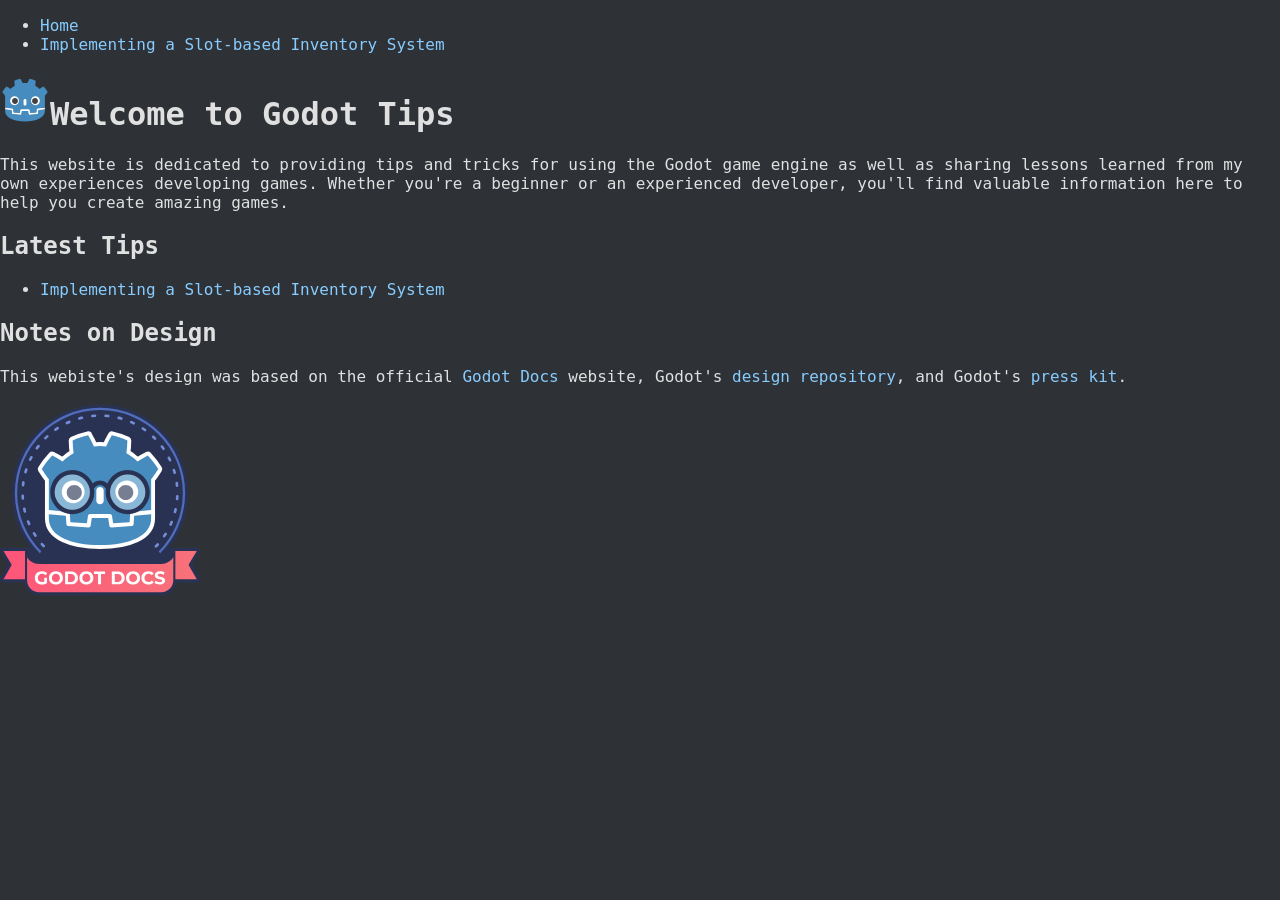
==== index.html @ cd1ac3b8 "Work progress. Building out the inventory tutorial." ====
<!doctype html>
<html lang="en">
    <head>
        <meta charset="UTF-8">
        <meta name="viewport" content="width=device-width, initial-scale=1.0">
        <link rel="stylesheet" href="css/styles.css">
        <script src="main.js"></script>
        <title>Godot Tips</title>
    </head>
    <body>
        <nav> 
            <ul>
                <li><a href="index.html">Home</a></li>
                <li><a href="html/inventory_system.html">Implementing a Slot-based Inventory System</a></li>
            </ul>
        </nav>
        <h1><img src="assets\icon_color.svg" alt="Godot Logo" width="50" height="50">Welcome to Godot Tips</h1>
        <p>This website is dedicated to providing tips and tricks for using the Godot game engine as well as sharing lessons learned from my own experiences developing games. Whether you're a beginner or an experienced developer, you'll find valuable information here to help you create amazing games.</p>
        <h2>Latest Tips</h2>
        <ul>
            <li><a href="html/inventory_system.html">Implementing a Slot-based Inventory System</a></li>
        </ul>
        <h2>Notes on Design</h2>
        <p>This webiste's design was based on the official <a href="https://github.com/godotengine/godot-docs">Godot Docs</a> website, Godot's <a href="https://github.com/godotengine/godot-design">design repository</a>, and Godot's <a href="https://godotengine.org/press">press kit</a>.</p>
        <img src="assets\documentation_logo.svg" alt="Godot Documentation Logo">
    </body>
</html>
---- css/styles.css ----
:root {
    --bg-color-1: #ee73811a;
    --bg-color-2: #166534;
    --bg-color-3: #115e59;
    --bg-color-4: #305070;
    --bg-color-5: #831843;
    --bg-color-6: #1e3a8a;
    --bg-color-7: #404040;
    --bg-color-8: #303d4f;
    --bg-color-9: #333639;
    --bg-color-10: #333537;
    --bg-color-11: #2e3236;
    --bg-color-12: #25282b;
    --bg-color-13: #272725;
    --bg-color-14: #22252d;
    --bg-color-15: #202326;

    --font-color-1: #ffffff;
    --font-color-2: #ffffffd9;
    --font-color-3: #ffffffe6;
    --font-color-4: #fcfcfc;
    --font-color-5: #bfefff;
    --font-color-6: #bfeeff;
    --font-color-7: #dddddd;
    --font-color-link: #88ccff;
    --font-color-9: #bbbbbb;
    --font-color-10: #aaaaaa;
    --font-color-12: #d68f8f;
    --font-color-13: #9b9b9b;
    --font-color-14: #ee7381;
    --font-color-15: #27ae60;
    --font-color-16: #80848e;
    --font-color-17: #808080;

    --fill-color-1: #808080;
    --fill-color-2: #000000;

    --border-color-1: #555555;
    --border-color-2: #0000001a;

    --body-color: rgba(255, 255, 255, 0.85);
    --content-wrap-background-color: #202326;
    --content-background-color: #2e3236;
    --logo-opacity: 0.85;
    --navbar-background-color: #25282b;
    --navbar-background-color-hover: #333639;
    --navbar-background-color-active: #111417;
    --navbar-current-background-color: #333639;
    --navbar-current-background-color-hover: #44474a;
    --navbar-current-background-color-active: #222528;
    --navbar-category-active-color: rgba(238 115 129 / 10%);
    --navbar-current-color: #fefefe;
    --navbar-level-1-color: #ddd;
    --navbar-level-2-color: #ccc;
    --navbar-level-3-color: #bbb;
    --navbar-expand-base-color: #80848e;
    --navbar-expand-hover-color: #ccc;
    --navbar-expand-active-color: #ddd;
    --navbar-dimmed-color: #bbb;
    --navbar-heading-color: #ee7381;
    --navbar-scrollbar-color: #be5460;
    --navbar-scrollbar-hover-color: #963e48;
    --navbar-scrollbar-active-color: #5f3034;
    --navbar-scrollbar-background: #1c1e21;
    --link-color: #8cf;
    --link-color-hover: #9df;
    --link-color-active: #6ad;
    --link-color-visited: #cb99f6;
    --hr-color: #555;
    --table-row-odd-background-color: #3b3e41;
    --code-background-color: #22252d;
    --code-border-color: #505356;
    --code-literal-color: #d68f8f;
    --input-background-color: #333537;
    --input-focus-border-color: #5f8cff;
    --tabs-background-color: #434649;
    --tabs-selected-color: #a2a9ae;
    --code-tabs-background-color: #3c3c3c;
    --code-tabs-selected-color: #6a6a6a;
    --classref-primary-color: #e8e8e8;
    --classref-secondary-color: #929598;
    --classref-setget-color: #9e9fa0;
    --search-input-background-color: #43464a;
    --search-match-color: #52b4ff;
    --search-match-background-color: #414c56;
    --search-active-color: #202326;
    --search-credits-background-color: #202123;
    --search-credits-color: #6b6b6b;
    --search-credits-link-color: #628fb1;
    --search-odd-color: #202326;
    --search-even-color: #25282b;
    --search-highlighted-color: rgb(255 205 0 / 16%);
    --search-context-color: #aaa;
    --highlight-background-color: #1d1d1d;
    --highlight-background-emph-color: #2d2d2d;
    --highlight-default-color: rgba(255, 255, 255, 0.85);
    --highlight-comment-color: rgba(255, 255, 255, 0.5);
    --highlight-doc-comment-color: rgba(153, 179, 204, 0.8);
    --highlight-region-comment-color: rgba(173, 117, 196, 20);
    --highlight-keyword-color: #ff7085;
    --highlight-literal-color: var(--highlight-keyword-color);
    --highlight-keyword2-color: #42ffc2;
    --highlight-control-flow-keyword-color: #ff8ccc;
    --highlight-number-color: #a1ffe0;
    --highlight-decorator-color: #ffb373;
    --highlight-base-type-color: #42ffc2;
    --highlight-engine-type-color: #8fffdb;
    --highlight-user-type-color: #c7ffed;
    --highlight-member-variable-color: #bce0ff;
    --highlight-function-color: #57b3ff;
    --highlight-function-declaration-color: #66e6ff;
    --highlight-global-function-color: #a3a3f5;
    --highlight-operator-color: #abc8ff;
    --highlight-string-color: #ffeca1;
    --highlight-get-node-shorthand-color: #63c259;
    --highlight-node-path-color: #b8c47d;
    --highlight-string-name-color: #ffc2a6;
    --copybtn-background-color: #2a303c;
    --copybtn-background-color-hover: #3e4450;
    --copybtn-border-color: #3e4450;
    --copybtn-border-color-hover: #8b949e;
    --copybtn-icon-color: #8b949e;
    --copybtn-icon-color-success: #3fb950;
    --copybtn-tooltip-background-color: #6e7681;
    --copybtn-box-shadow: 0 0 transparent, 0 0 transparent;
    --copybtn-border-color-success: #238636;
    --contribute-background-color: #25282d;
    --contribute-text-color: #7f939b;
    --admonition-note-background-color: #303d4f;
    --admonition-note-color: #bfeeff;
    --admonition-note-title-background-color: #305070;
    --admonition-note-title-color: #bfefff;
    --admonition-attention-background-color: #444033;
    --admonition-attention-color: #ffeeaf;
    --admonition-attention-title-background-color: #665022;
    --admonition-attention-title-color: #ffeeaf;
    --admonition-danger-background-color: #433;
    --admonition-danger-color: #fcc;
    --admonition-danger-title-background-color: #633;
    --admonition-danger-title-color: #fcc;
    --admonition-tip-background-color: #28382d;
    --admonition-tip-color: #dfd;
    --admonition-tip-title-background-color: #336648;
    --admonition-tip-title-color: #dfd;
    --kbd-background-color: #595b5d;
    --kbd-outline-color: #3d4144;
    --kbd-shadow-color: #1e2023;
    --kbd-text-color: #e2f2ff;
    --role-button-background-color: #22252d;
    --code-example-good-color: #3fb950;
    --code-example-bad-color: #f85149;
    --btn-neutral-background-color: #404040;
    --btn-neutral-hover-background-color: #505050;
    --footer-color: #aaa;

}

@font-face{
    font-family: 'JetBrains Mono';
    src: url('./fonts/webfonts/JetBrainsMono-BoldItalic.woff2') format('woff2');
    font-weight: 700;
    font-style: italic;
    font-display: swap;
}

@font-face {
    font-family: 'JetBrains Mono';
    src: url('./fonts/webfonts/JetBrainsMono-Bold.woff2') format('woff2');
    font-weight: 700;
    font-style: normal;
    font-display: swap;
}

@font-face {
    font-family: 'JetBrains Mono';
    src: url('./fonts/webfonts/JetBrainsMono-ExtraBoldItalic.woff2') format('woff2');
    font-weight: 800;
    font-style: italic;
    font-display: swap;
}

@font-face {
    font-family: 'JetBrains Mono';
    src: url('./fonts/webfonts/JetBrainsMono-ExtraBold.woff2') format('woff2');
    font-weight: 800;
    font-style: normal;
    font-display: swap;
}

@font-face {
    font-family: 'JetBrains Mono';
    src: url('./fonts/webfonts/JetBrainsMono-Italic.woff2') format('woff2');
    font-weight: 400;
    font-style: italic;
    font-display: swap;
}

@font-face {
    font-family: 'JetBrains Mono';
    src: url('./fonts/webfonts/JetBrainsMono-MediumItalic.woff2') format('woff2');
    font-weight: 500;
    font-style: italic;
    font-display: swap;
}

@font-face {
    font-family: 'JetBrains Mono';
    src: url('./fonts/webfonts/JetBrainsMono-Medium.woff2') format('woff2');
    font-weight: 500;
    font-style: normal;
    font-display: swap;
}

@font-face {
    font-family: 'JetBrains Mono';
    src: url('./fonts/webfonts/JetBrainsMono-Regular.woff2') format('woff2');
    font-weight: 400;
    font-style: normal;
    font-display: swap;
}

body {
    font-family: 'JetBrains Mono', monospace;
    background-color: var(--content-background-color);
    text-decoration: none;
    font-style: normal;
    color: var(--body-color);
    margin: 0;
    padding: 0;
}


header {
    background-color: var(--navbar-background-color);
    color: var(--navbar-current-color);
    font-family: 'JetBrains Mono', monospace;
    font-weight: 800;
    font-size: 2rem;
    padding: 10px;
    display: flex;
    align-items: center;
    justify-content: left;
}

code, pre {
    font-family: 'JetBrains Mono', monospace;
    background-color: var(--code-background-color);
    border: 1px solid var(--code-border-color);
    padding: 2px 4px;
    border-radius: 4px;
    color: var(--code-literal-color);
}

pre {
    overflow-x: auto;
    justify-content: left;
    margin-left: 10vw;
    margin-right: 10vw;
}

a {
    text-decoration: none;
}

a:link {
    color: var(--link-color);
}

a:visited {
    color: var(--link-color-visited);
}

a:hover {
    color: var(--link-color-hover);
    text-decoration: underline;
}

a:active {
    color: var(--link-color-active);
    text-decoration: underline;
}
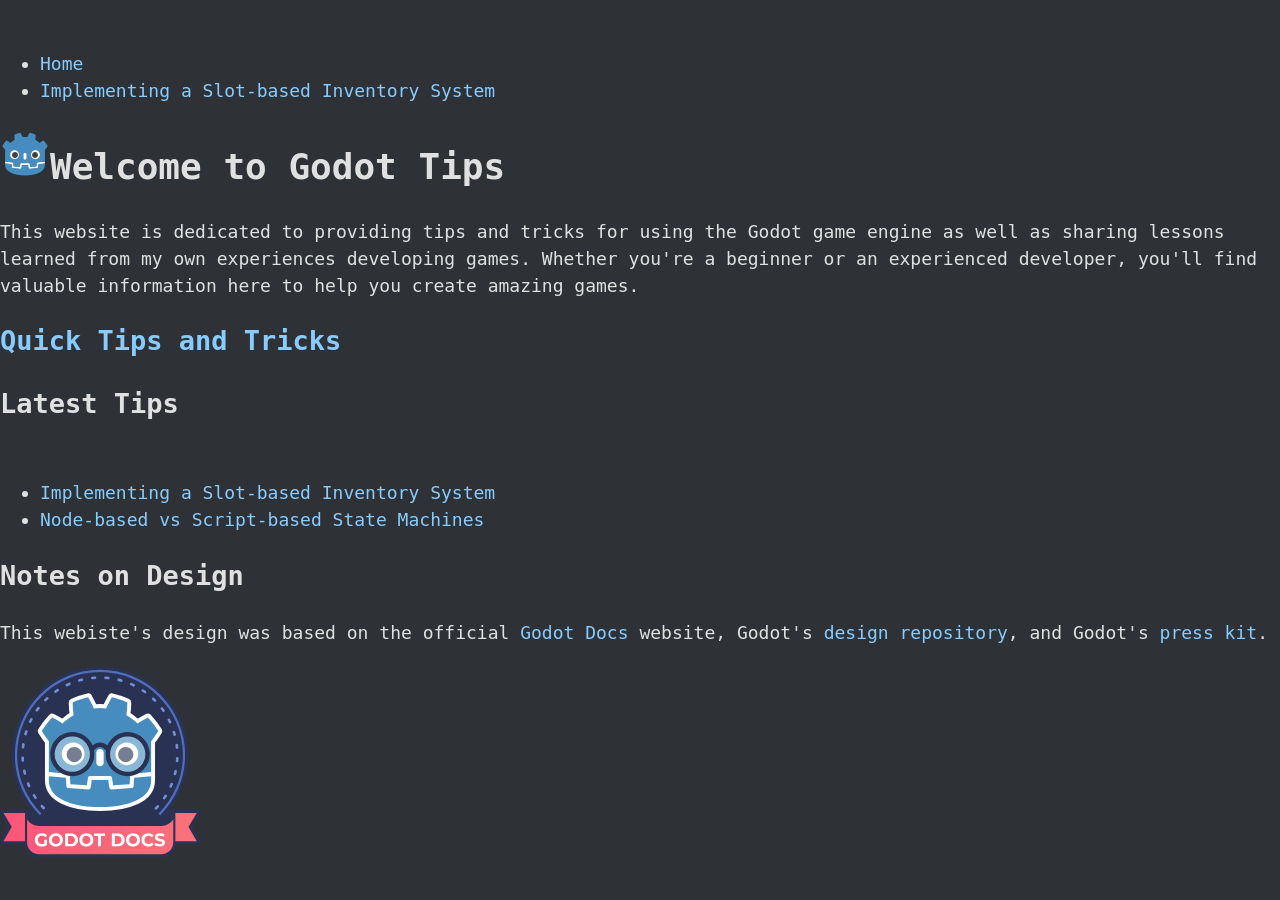
==== commit fdec5e47: "A lot of work adding in Prism, separating out gdscript files, and added more pages" ====
--- a/index.html
+++ b/index.html
@@ -4,24 +4,28 @@
         <meta charset="UTF-8">
         <meta name="viewport" content="width=device-width, initial-scale=1.0">
         <link rel="stylesheet" href="css/styles.css">
-        <script src="main.js"></script>
+        <script src="/js/main.js"></script>
         <title>Godot Tips</title>
     </head>
     <body>
         <nav> 
             <ul>
                 <li><a href="index.html">Home</a></li>
-                <li><a href="html/inventory_system.html">Implementing a Slot-based Inventory System</a></li>
+                <li><a href="pages/inventory_system_tutorial/inventory_system.html">Implementing a Slot-based Inventory System</a></li>
             </ul>
         </nav>
-        <h1><img src="assets\icon_color.svg" alt="Godot Logo" width="50" height="50">Welcome to Godot Tips</h1>
+        <h1><img src="assets/icon_color.svg" alt="Godot Logo" width="50" height="50">Welcome to Godot Tips</h1>
         <p>This website is dedicated to providing tips and tricks for using the Godot game engine as well as sharing lessons learned from my own experiences developing games. Whether you're a beginner or an experienced developer, you'll find valuable information here to help you create amazing games.</p>
+        <h2><a href="pages/tips_and_tricks/tips_and_tricks.html">Quick Tips and Tricks</a></h2>
+        
+        
         <h2>Latest Tips</h2>
         <ul>
-            <li><a href="html/inventory_system.html">Implementing a Slot-based Inventory System</a></li>
+            <li><a href="pages/inventory_system_tutorial/inventory_system.html">Implementing a Slot-based Inventory System</a></li>
+            <li><a href="pages/state_machines/state_machines.html">Node-based vs Script-based State Machines</a></li>
         </ul>
         <h2>Notes on Design</h2>
         <p>This webiste's design was based on the official <a href="https://github.com/godotengine/godot-docs">Godot Docs</a> website, Godot's <a href="https://github.com/godotengine/godot-design">design repository</a>, and Godot's <a href="https://godotengine.org/press">press kit</a>.</p>
-        <img src="assets\documentation_logo.svg" alt="Godot Documentation Logo">
+        <img src="assets/documentation_logo.svg" alt="Godot Documentation Logo">
     </body>
 </html>
--- a/css/styles.css
+++ b/css/styles.css
@@ -222,42 +222,97 @@
 
 body {
     font-family: 'JetBrains Mono', monospace;
+    font-size: 18px;
     background-color: var(--content-background-color);
     text-decoration: none;
     font-style: normal;
     color: var(--body-color);
     margin: 0;
     padding: 0;
-}
-
+    line-height: 1.5;
+}
+
+
+main {
+    display: flex;
+    flex-direction: column;
+    align-items: left;
+    justify-content: left;
+    min-height: 100vh;
+    padding: 20px;
+    margin-left: 10vw;
+    margin-right: 10vw;
+}
 
 header {
     background-color: var(--navbar-background-color);
     color: var(--navbar-current-color);
     font-family: 'JetBrains Mono', monospace;
     font-weight: 800;
-    font-size: 2rem;
+    font-size: 24px;
     padding: 10px;
     display: flex;
     align-items: center;
     justify-content: left;
 }
 
-code, pre {
+ul:before {
+    content: attr(aria-label);
+    font-size: 120%;
+    font-weight: bold;
+    margin-left: -20px;
+}
+
+
+/* code, pre {
     font-family: 'JetBrains Mono', monospace;
     background-color: var(--code-background-color);
     border: 1px solid var(--code-border-color);
-    padding: 2px 4px;
+    padding: 16px 32px;
     border-radius: 4px;
-    color: var(--code-literal-color);
+    /* color: var(--code-literal-color); */
+    /* color: var(--highlight-default-color);
 }
 
 pre {
     overflow-x: auto;
     justify-content: left;
-    margin-left: 10vw;
-    margin-right: 10vw;
-}
+    width: max-content;
+    min-width: 20vw;
+    color: var(--highlight-default-color);
+    /* margin-left: 5vw;
+    margin-right: 5vw; */
+/* } */
+/* 
+pre #keyword {
+    color: var(--highlight-keyword-color);
+}
+
+pre #number {
+    color: var(--highlight-number-color);
+}
+
+pre #decorator {
+    color: var(--highlight-decorator-color);
+}
+
+pre #class-name {
+    /* color: var(--highlight-user-type-color); */
+    /* color: var(--highlight-keyword2-color);
+}
+
+pre #function {
+    color: var(--highlight-function-color);
+}
+
+pre #string {
+    color: var(--highlight-string-color);
+}
+
+pre #comment {
+    color: var(--highlight-comment-color);
+} */
+
 
 a {
     text-decoration: none;
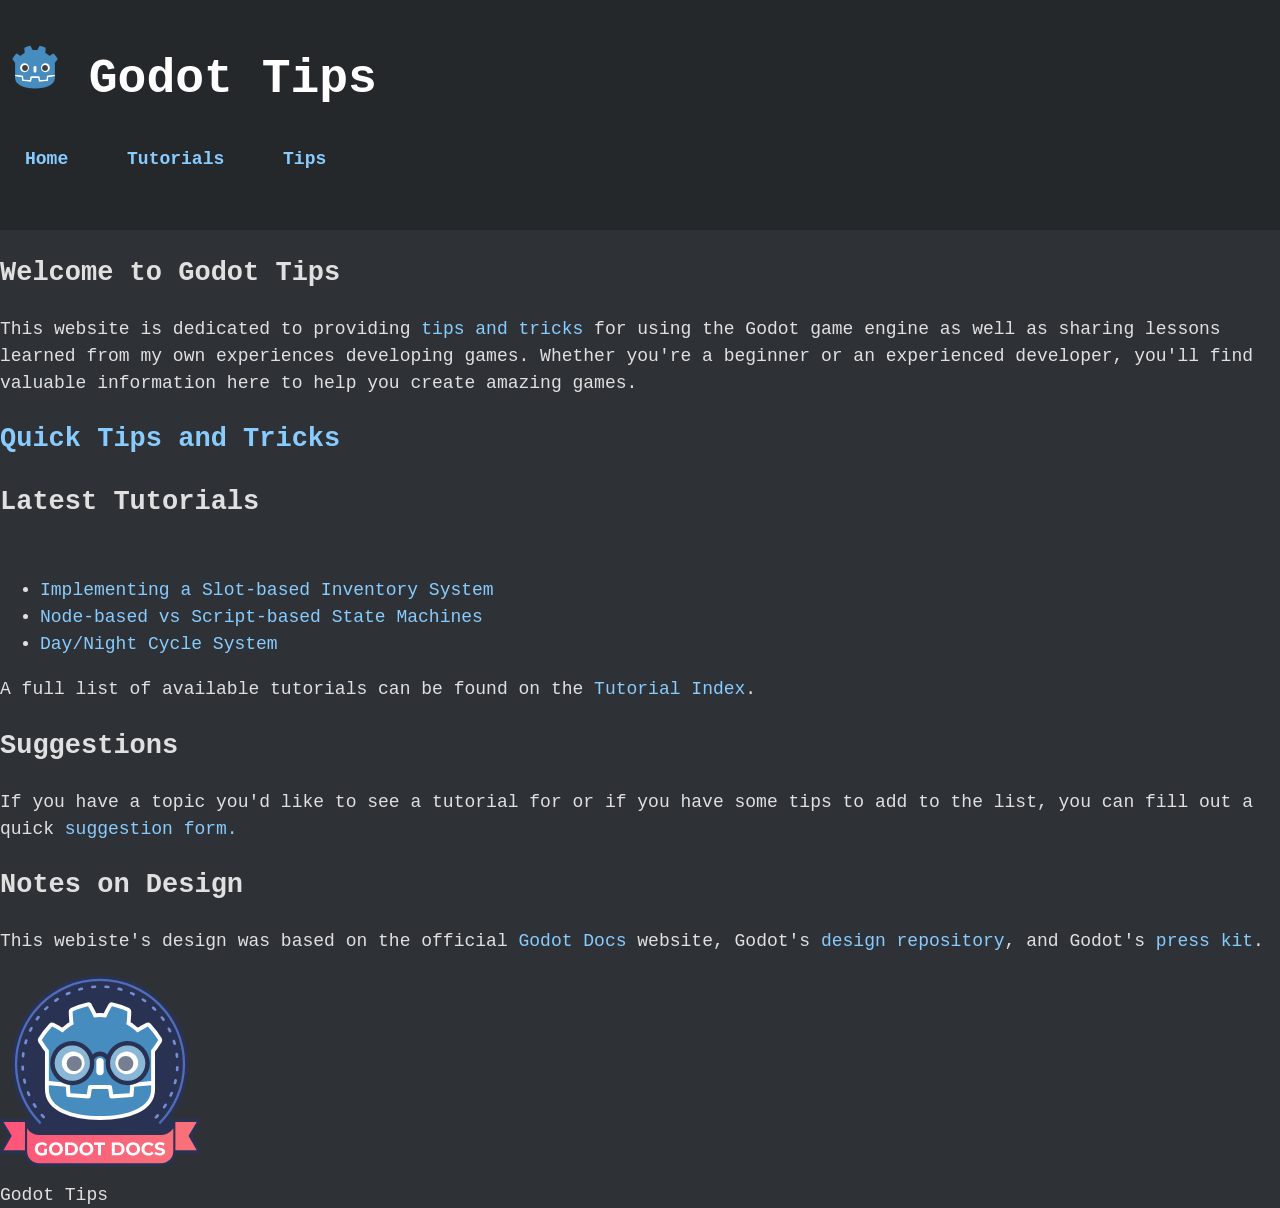
==== commit 5a9ff817: "Updates" ====
--- a/index.html
+++ b/index.html
@@ -3,29 +3,51 @@
     <head>
         <meta charset="UTF-8">
         <meta name="viewport" content="width=device-width, initial-scale=1.0">
+        <meta name="description" content="Tips and tricks for using the Godot game engine, as well as lessons learned from my own experiences developing games.">
         <link rel="stylesheet" href="css/styles.css">
         <script src="/js/main.js"></script>
         <title>Godot Tips</title>
     </head>
+
     <body>
-        <nav> 
-            <ul>
-                <li><a href="index.html">Home</a></li>
-                <li><a href="pages/inventory_system_tutorial/inventory_system.html">Implementing a Slot-based Inventory System</a></li>
-            </ul>
-        </nav>
-        <h1><img src="assets/icon_color.svg" alt="Godot Logo" width="50" height="50">Welcome to Godot Tips</h1>
-        <p>This website is dedicated to providing tips and tricks for using the Godot game engine as well as sharing lessons learned from my own experiences developing games. Whether you're a beginner or an experienced developer, you'll find valuable information here to help you create amazing games.</p>
+        <header>
+            <h1>
+                <img src="assets/icon_color.svg" alt="Godot Logo" width="50" height="50">
+                Godot Tips
+                <nav> 
+                    <a href="index.html">Home</a>
+                    <a href="pages/tutorial_index/tutorial_index.html">Tutorials</a>
+                    <a href="pages/tips_and_tricks/tips_and_tricks.html">Tips</a>
+                </nav>
+            </h1>
+        </header>
+
+        <h2>Welcome to Godot Tips</h2>
+        <p>
+            This website is dedicated to providing <a href="pages/tips_and_tricks/tips_and_tricks.html">tips and tricks</a> for using the Godot game engine as well as sharing 
+            lessons learned from my own experiences developing games. Whether you're a beginner or an experienced 
+            developer, you'll find valuable information here to help you create amazing games.
+        </p>
         <h2><a href="pages/tips_and_tricks/tips_and_tricks.html">Quick Tips and Tricks</a></h2>
         
         
-        <h2>Latest Tips</h2>
+        <h2>Latest Tutorials</h2>
         <ul>
             <li><a href="pages/inventory_system_tutorial/inventory_system.html">Implementing a Slot-based Inventory System</a></li>
             <li><a href="pages/state_machines/state_machines.html">Node-based vs Script-based State Machines</a></li>
+            <li><a href="pages/day_night_cycle/day_night_cycle.html">Day/Night Cycle System</a></li>
         </ul>
+        <p>A full list of available tutorials can be found on the <a href="pages/tutorial_index/tutorial_index.html">Tutorial Index</a>.</p>
+
+        <h2>Suggestions</h2>
+        <p>If you have a topic you'd like to see a tutorial for or if you have some tips to add to the list, you can fill out a quick <a href="pages/suggestion_form/suggestion_form.html">suggestion form.</a></p>
+
         <h2>Notes on Design</h2>
         <p>This webiste's design was based on the official <a href="https://github.com/godotengine/godot-docs">Godot Docs</a> website, Godot's <a href="https://github.com/godotengine/godot-design">design repository</a>, and Godot's <a href="https://godotengine.org/press">press kit</a>.</p>
         <img src="assets/documentation_logo.svg" alt="Godot Documentation Logo">
     </body>
+
+    <footer>
+        <span>Godot Tips</span>
+    </footer>
 </html>
--- a/css/styles.css
+++ b/css/styles.css
@@ -336,3 +336,8 @@
     text-decoration: underline;
 }
 
+nav a {
+    display: inline-block;
+    padding: 15px;
+    font-size: 18px;
+}
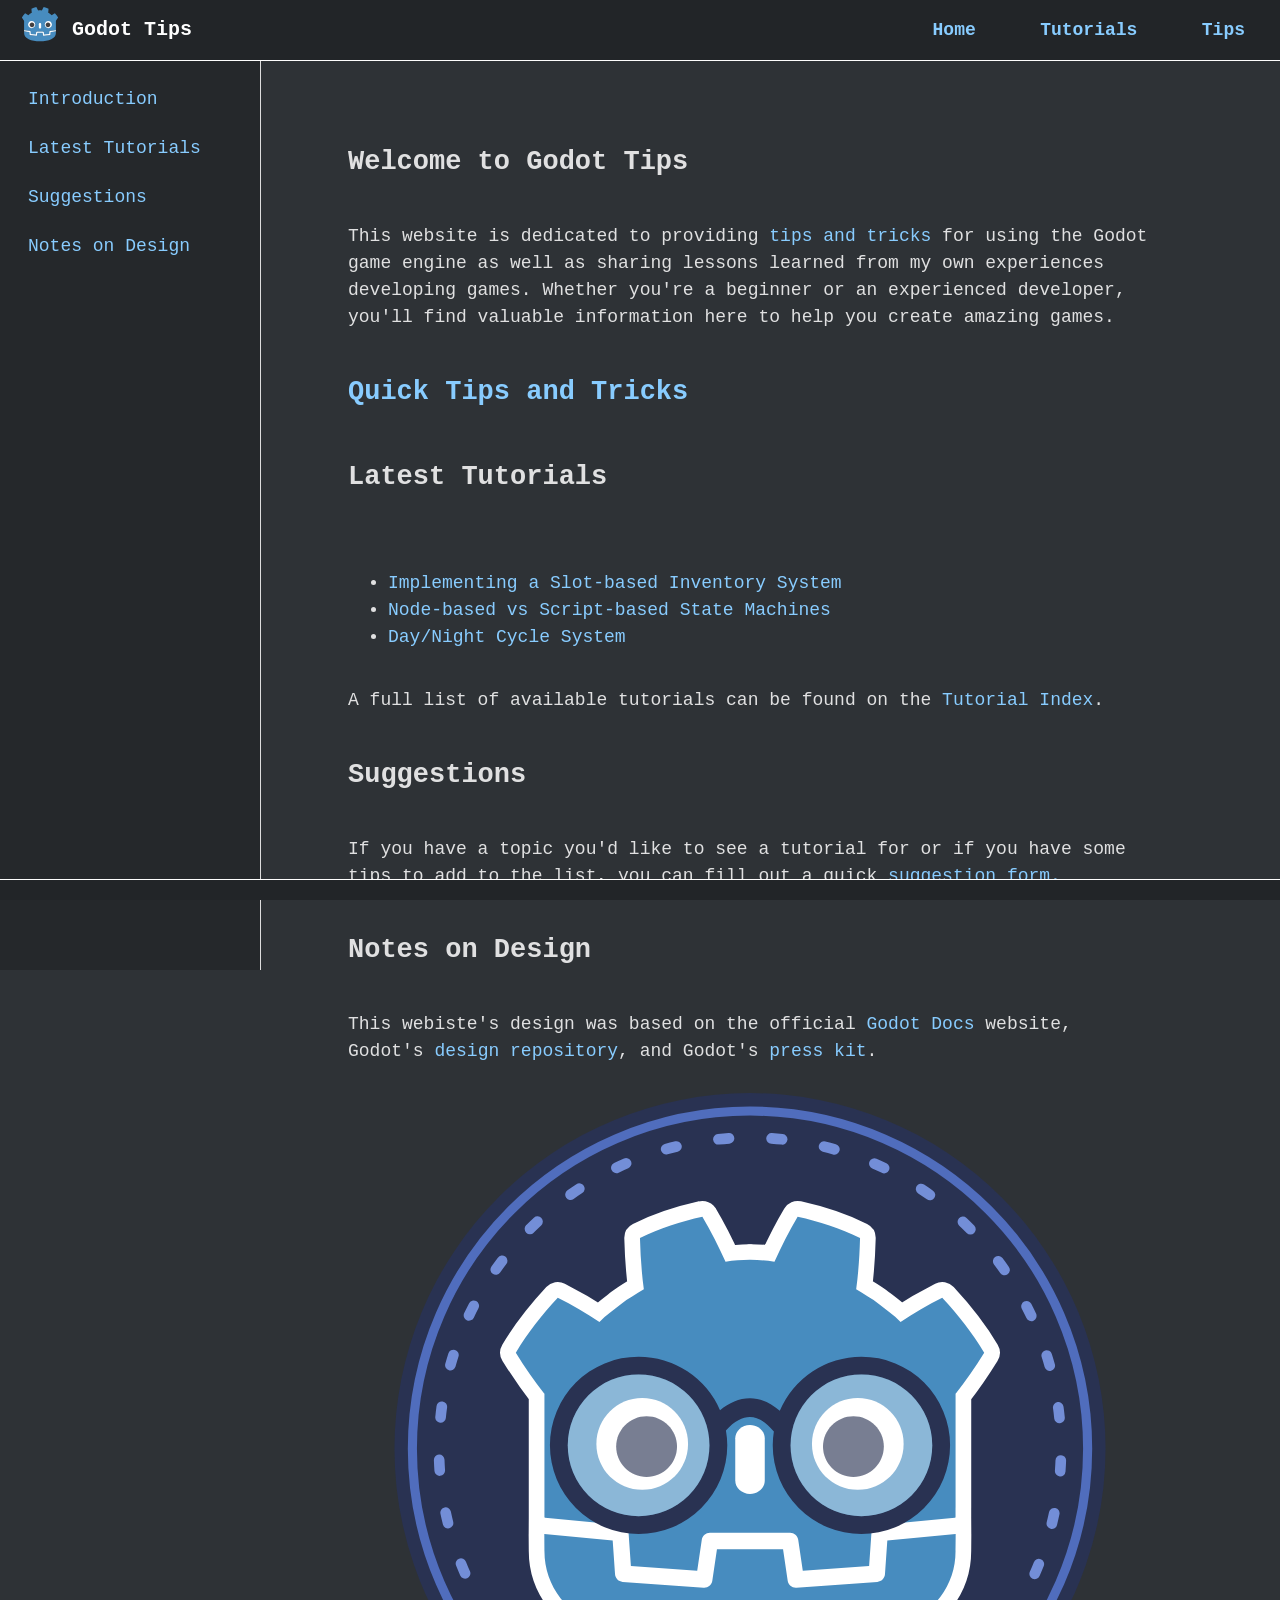
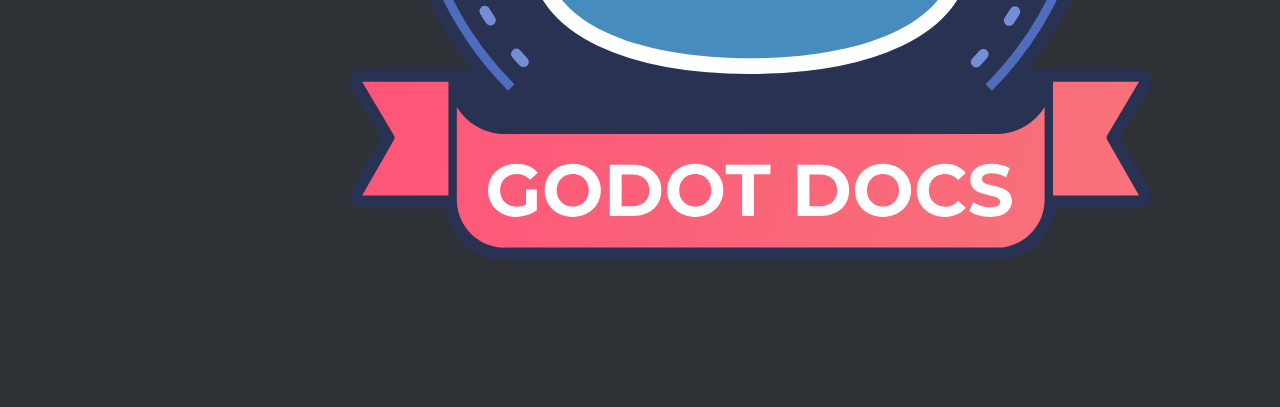
==== commit 71d9f950: "Latest updates working on restructuring pages" ====
--- a/index.html
+++ b/index.html
@@ -4,50 +4,81 @@
         <meta charset="UTF-8">
         <meta name="viewport" content="width=device-width, initial-scale=1.0">
         <meta name="description" content="Tips and tricks for using the Godot game engine, as well as lessons learned from my own experiences developing games.">
-        <link rel="stylesheet" href="css/styles.css">
-        <script src="/js/main.js"></script>
+        <link rel="stylesheet" href="./css/styles.css">
         <title>Godot Tips</title>
     </head>
 
     <body>
-        <header>
-            <h1>
-                <img src="assets/icon_color.svg" alt="Godot Logo" width="50" height="50">
-                Godot Tips
-                <nav> 
-                    <a href="index.html">Home</a>
-                    <a href="pages/tutorial_index/tutorial_index.html">Tutorials</a>
-                    <a href="pages/tips_and_tricks/tips_and_tricks.html">Tips</a>
-                </nav>
-            </h1>
+        <header id="page-header" class="page-header">
+            <div class="header-left">
+                <a href="./index.html">
+                    <img src="./assets/icon_color.svg" alt="Godot Logo" class="logo">
+                </a>
+                <span class="site-title">
+                    Godot Tips
+                </span>
+            </div>
+
+            <nav class="header-nav"> 
+                <a href="./index.html">Home</a>
+                <a href="./pages/tutorial_index/tutorial_index.html">Tutorials</a>
+                <a href="./pages/tips_and_tricks/tips_and_tricks.html">Tips</a>
+            </nav>
+
+            <button class="menu-toggle" aria-expanded="false" aria-controls="sidebar">
+                ☰
+            </button>
         </header>
 
-        <h2>Welcome to Godot Tips</h2>
-        <p>
-            This website is dedicated to providing <a href="pages/tips_and_tricks/tips_and_tricks.html">tips and tricks</a> for using the Godot game engine as well as sharing 
-            lessons learned from my own experiences developing games. Whether you're a beginner or an experienced 
-            developer, you'll find valuable information here to help you create amazing games.
-        </p>
-        <h2><a href="pages/tips_and_tricks/tips_and_tricks.html">Quick Tips and Tricks</a></h2>
+        <aside id="sidebar" class="sidebar" hidden>
+            <nav class="sidebar-page-nav">
+                <a href="./index.html">Home</a>
+                <a href="./pages/tutorial_index/tutorial_index.html">Tutorials</a>
+                <a href="./pages/tips_and_tricks/tips_and_tricks.html">Tips</a>
+            </nav>
+            <nav id="sidebar-nav">
+                <a href="#intro">Introduction</a>
+                <a href="#latest">Latest Tutorials</a>
+                <a href="#suggest">Suggestions</a>
+                <a href="#design">Notes on Design</a>
+            </nav>
+        </aside>
+
+        <main class="content">
+            <h2 id="intro">Welcome to Godot Tips</h2>
+            <p>
+                This website is dedicated to providing <a href="./pages/tips_and_tricks/tips_and_tricks.html">tips and tricks</a> for using the Godot game engine as well as sharing 
+                lessons learned from my own experiences developing games. Whether you're a beginner or an experienced 
+                developer, you'll find valuable information here to help you create amazing games.
+            </p>
+            <h2><a href="./pages/tips_and_tricks/tips_and_tricks.html">Quick Tips and Tricks</a></h2>
+            
+            
+            <h2 id="latest">Latest Tutorials</h2>
+            <ul>
+                <li><a href="./pages/inventory_system_tutorial/inventory_system.html">Implementing a Slot-based Inventory System</a></li>
+                <li><a href="./pages/state_machines/state_machines.html">Node-based vs Script-based State Machines</a></li>
+                <li><a href="./pages/day_night_cycle/day_night_cycle.html">Day/Night Cycle System</a></li>
+            </ul>
+            <p>A full list of available tutorials can be found on the <a href="pages/tutorial_index/tutorial_index.html">Tutorial Index</a>.</p>
+
+            <h2 id="suggest">Suggestions</h2>
+            <p>If you have a topic you'd like to see a tutorial for or if you have some tips to add to the list, you can fill out a quick <a href="pages/suggestion_form/suggestion_form.html">suggestion form.</a></p>
+
+            <h2 id="design">Notes on Design</h2>
+            <p>This webiste's design was based on the official <a href="https://github.com/godotengine/godot-docs">Godot Docs</a> website, Godot's <a href="https://github.com/godotengine/godot-design">design repository</a>, and Godot's <a href="https://godotengine.org/press">press kit</a>.</p>
+            <img src="assets/documentation_logo.svg" alt="Godot Documentation Logo">
+        </main>
         
-        
-        <h2>Latest Tutorials</h2>
-        <ul>
-            <li><a href="pages/inventory_system_tutorial/inventory_system.html">Implementing a Slot-based Inventory System</a></li>
-            <li><a href="pages/state_machines/state_machines.html">Node-based vs Script-based State Machines</a></li>
-            <li><a href="pages/day_night_cycle/day_night_cycle.html">Day/Night Cycle System</a></li>
-        </ul>
-        <p>A full list of available tutorials can be found on the <a href="pages/tutorial_index/tutorial_index.html">Tutorial Index</a>.</p>
+        <footer id="page-footer" class="page-footer"></footer>
 
-        <h2>Suggestions</h2>
-        <p>If you have a topic you'd like to see a tutorial for or if you have some tips to add to the list, you can fill out a quick <a href="pages/suggestion_form/suggestion_form.html">suggestion form.</a></p>
-
-        <h2>Notes on Design</h2>
-        <p>This webiste's design was based on the official <a href="https://github.com/godotengine/godot-docs">Godot Docs</a> website, Godot's <a href="https://github.com/godotengine/godot-design">design repository</a>, and Godot's <a href="https://godotengine.org/press">press kit</a>.</p>
-        <img src="assets/documentation_logo.svg" alt="Godot Documentation Logo">
+        <script type="module" src="./js/main.js"></script>
+        <script type="module">
+            import { importAndHighlightShiki } from './js/main.js';
+            import { loadFragment } from './js/main.js';
+            // import { loadHeader } from './js/main.js';
+            // loadHeader("page-header", "./pages/header.html");
+            loadFragment("page-footer", "./pages/footer.html");
+        </script>
     </body>
-
-    <footer>
-        <span>Godot Tips</span>
-    </footer>
 </html>
--- a/css/styles.css
+++ b/css/styles.css
@@ -240,21 +240,9 @@
     justify-content: left;
     min-height: 100vh;
     padding: 20px;
-    margin-left: 10vw;
-    margin-right: 10vw;
-}
-
-header {
-    background-color: var(--navbar-background-color);
-    color: var(--navbar-current-color);
-    font-family: 'JetBrains Mono', monospace;
-    font-weight: 800;
-    font-size: 24px;
-    padding: 10px;
-    display: flex;
-    align-items: center;
-    justify-content: left;
-}
+}
+
+
 
 ul:before {
     content: attr(aria-label);
@@ -264,55 +252,15 @@
 }
 
 
-/* code, pre {
+.code-block-inline {
     font-family: 'JetBrains Mono', monospace;
     background-color: var(--code-background-color);
     border: 1px solid var(--code-border-color);
-    padding: 16px 32px;
+    padding: 2px;
     border-radius: 4px;
     /* color: var(--code-literal-color); */
-    /* color: var(--highlight-default-color);
-}
-
-pre {
-    overflow-x: auto;
-    justify-content: left;
-    width: max-content;
-    min-width: 20vw;
     color: var(--highlight-default-color);
-    /* margin-left: 5vw;
-    margin-right: 5vw; */
-/* } */
-/* 
-pre #keyword {
-    color: var(--highlight-keyword-color);
-}
-
-pre #number {
-    color: var(--highlight-number-color);
-}
-
-pre #decorator {
-    color: var(--highlight-decorator-color);
-}
-
-pre #class-name {
-    /* color: var(--highlight-user-type-color); */
-    /* color: var(--highlight-keyword2-color);
-}
-
-pre #function {
-    color: var(--highlight-function-color);
-}
-
-pre #string {
-    color: var(--highlight-string-color);
-}
-
-pre #comment {
-    color: var(--highlight-comment-color);
-} */
-
+}
 
 a {
     text-decoration: none;
@@ -340,4 +288,211 @@
     display: inline-block;
     padding: 15px;
     font-size: 18px;
+}
+
+table {
+    border-collapse: collapse;
+    border: 2px solid rgb(140 140 140);
+    font-family: sans-serif;
+    font-size: 0.8rem;
+    letter-spacing: 1px;
+}
+
+thead,
+tfoot {
+    background-color: rgb(74, 99, 110);
+}
+
+th,
+td {
+    border: 1px solid rgb(160 160 160);
+    padding: 8px 10px;
+}
+
+td:last-of-type {
+    text-align: center;
+}
+
+tbody > tr:nth-of-type(even) {
+    background-color: rgb(84, 85, 88);
+}
+
+tfoot th {
+    text-align: right;
+}
+
+tfoot td {
+    font-weight: bold;
+}
+
+.sidebar {
+    position: fixed;
+    top: 60px;
+    left: 0;
+    width: 220px;
+    height: calc(100vh - 60px);
+    /* background: #414040; */
+    background-color: var(--navbar-background-color);
+    color: var(--navbar-current-color);
+    font-family: 'JetBrains Mono', monospace;
+    border-right: 1px solid #ddd;
+    padding: 20px;
+    padding-bottom: 50px;
+    overflow-y: auto;
+    transform: translateX(-100%);
+    transition: transform 0.3s ease;
+}
+
+.sidebar.open {
+  transform: translateX(0);
+}
+
+.sidebar a {
+  display: block;
+  margin-bottom: 10px;
+  /* color: #767373; */
+  text-decoration: none;
+  padding: 6px 8px;
+  border-radius: 6px;
+}
+
+.sidebar a.active {
+  background: #474756;
+  color: #bab9b9;
+  font-weight: bold;
+}
+
+/* body {
+    margin: 0;
+    font-family: sans-serif;
+} */
+
+header {
+    background-color: var(--navbar-background-color);
+    color: var(--navbar-current-color);
+    font-family: 'JetBrains Mono', monospace;
+    font-weight: 800;
+    font-size: 24px;
+    padding: 4px;
+    display: flex;
+    align-items: center;
+    justify-content: left;
+}
+
+.page-header {
+    position: fixed;
+    top: 0;
+    left: 0;
+    right: 0;
+    height: 60px;
+    /* background: #181818; */
+    background-color: var(--navbar-current-background-color-active);
+    color: var(--navbar-current-color);
+    font-family: 'JetBrains Mono', monospace;
+    /* border-bottom: 1px solid #ddd; */
+    border-bottom: 1px solid var(--navbar-current-color);
+    display: flex;
+    align-items: center;
+    justify-content: space-between;
+    padding: 0 20px;
+    z-index: 1000;
+}
+
+.header-left {
+  display: flex;
+  align-items: center;
+  gap: 12px;
+}
+
+.logo {
+  height: 40px;
+  width: 40px;
+}
+
+.page-footer {
+    position: fixed;
+    bottom: 0;
+    left: 0;
+    width: 100%;
+    height: 20px;
+    /* background: #fff; */
+    background-color: var(--navbar-current-background-color-active);
+    color: var(--navbar-current-color);
+    font-family: 'JetBrains Mono', monospace;
+    font-size: 14px;
+    border-top: 1px solid var(--navbar-current-color);
+    display: flex;
+    align-items: right;
+    text-align: center;
+    justify-content: center;
+    z-index: 1000;
+}
+
+.content {
+    padding-bottom: 60px;
+}
+        
+@media (min-width: 768px) {
+    .menu-toggle {
+        display: none;
+    }
+    
+    .site-title {
+        font-size: 1.25rem;
+        font-weight: 600;
+    }
+
+    .header-nav a {
+        margin-left: 20px;
+        text-decoration: none;
+    }
+    
+    .sidebar {
+        transform: none;
+        left: 0;
+    }
+    
+    .sidebar[hidden] {
+        display: block;
+    }
+    
+    .sidebar-page-nav {
+        display: none;
+    }
+
+    .content {
+        margin-left: 220px;
+        padding: 120px 10vw;
+    }
+
+
+}
+
+@media (max-width: 767px) {
+    .content {
+        margin-left: 0;
+        padding: 100px 10vw 40px;
+    }
+
+    .menu-toggle {
+        /* margin-right: 20px; */
+        display: block;
+        /* background: none;
+        border: none; */
+        font-size: 1.5rem;
+    }
+
+    .sidebar-page-nav {
+        display: block;
+        border-bottom: 1px solid #ddd;
+    }
+
+    .header-nav {
+        display: none;
+    }
+
+    .site-title {
+        font-size: 1.1rem;
+    }
+
 }
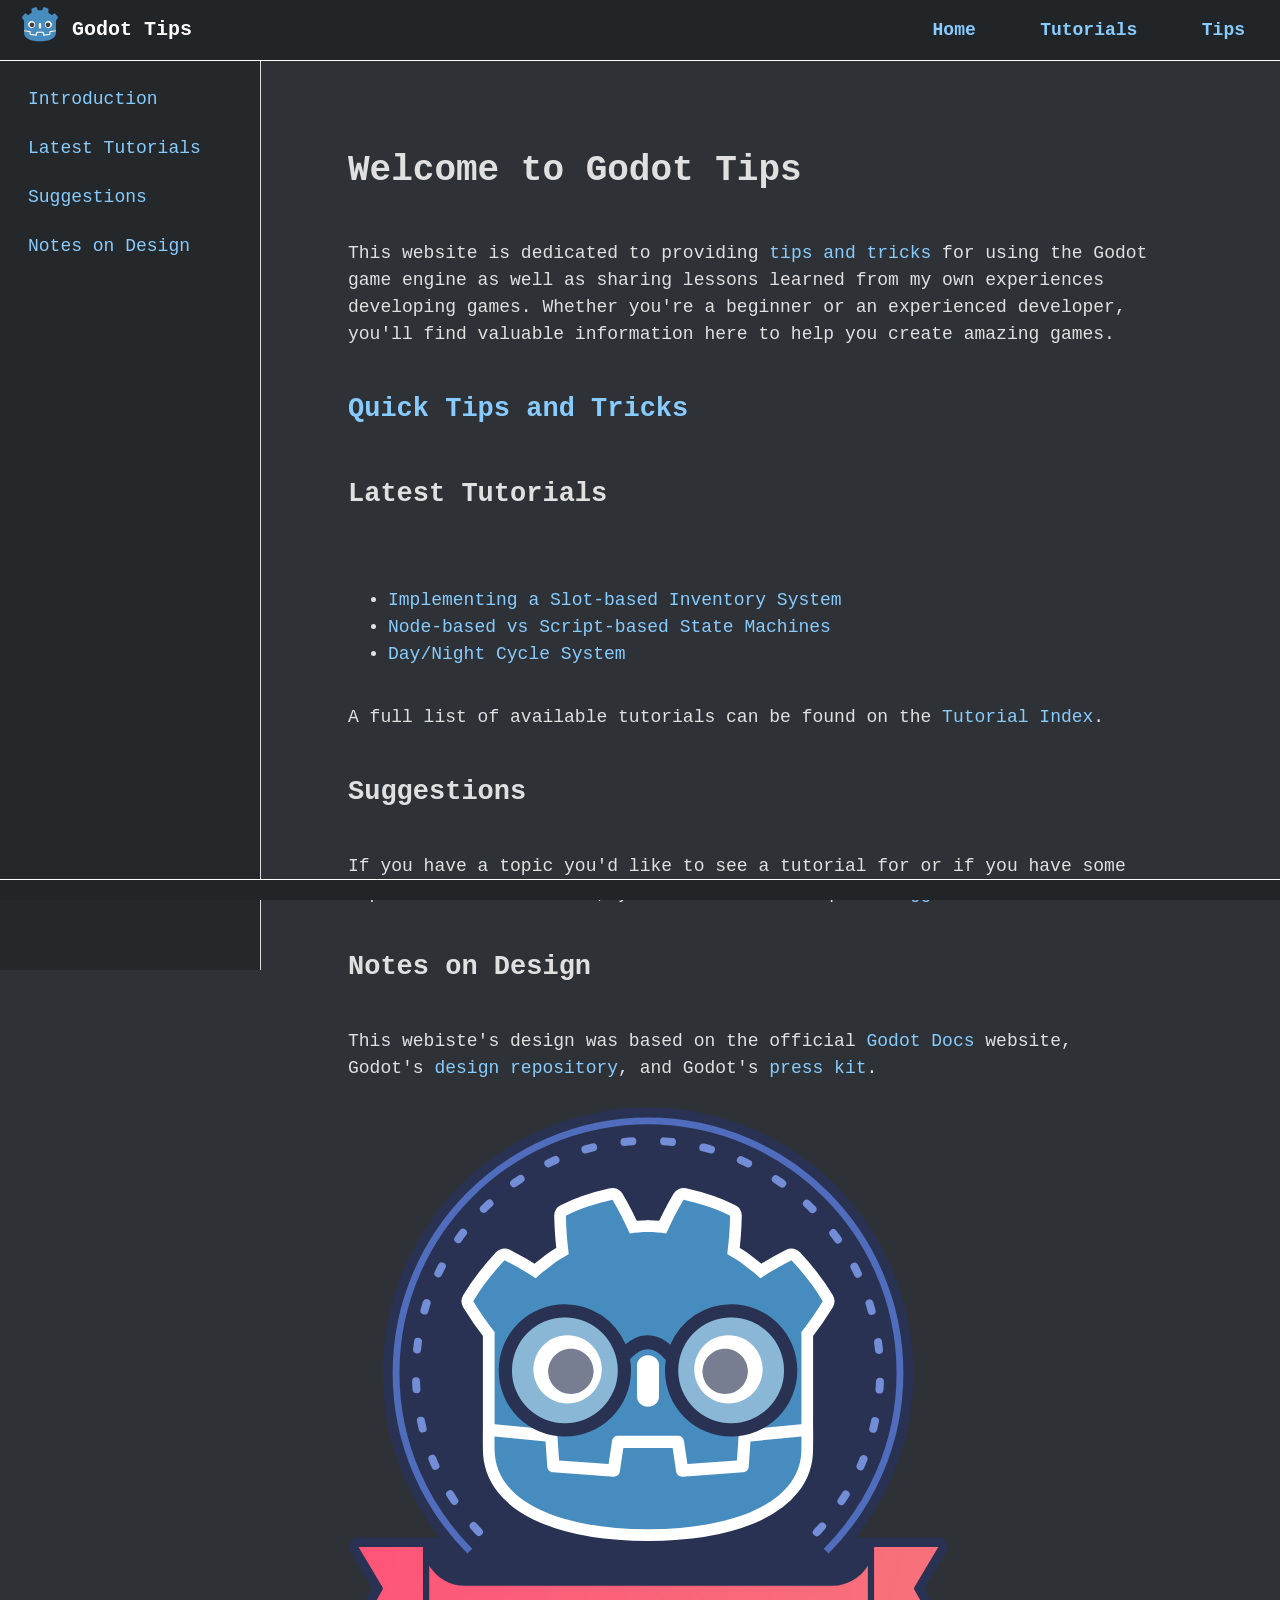
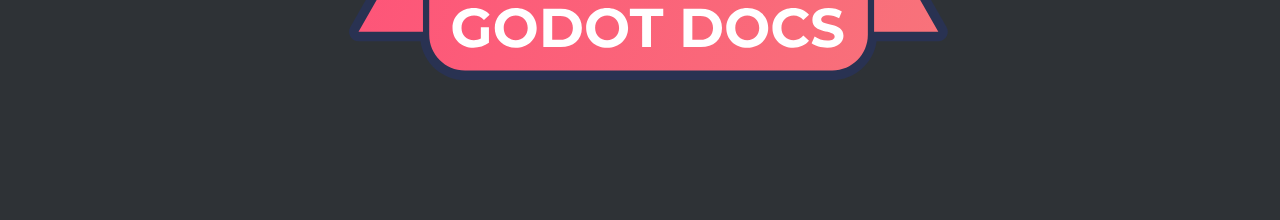
==== commit cac79846: "updates" ====
--- a/index.html
+++ b/index.html
@@ -45,21 +45,25 @@
         </aside>
 
         <main class="content">
-            <h2 id="intro">Welcome to Godot Tips</h2>
+            <h1 id="intro">Welcome to Godot Tips</h1>
+
             <p>
                 This website is dedicated to providing <a href="./pages/tips_and_tricks/tips_and_tricks.html">tips and tricks</a> for using the Godot game engine as well as sharing 
                 lessons learned from my own experiences developing games. Whether you're a beginner or an experienced 
                 developer, you'll find valuable information here to help you create amazing games.
             </p>
+
             <h2><a href="./pages/tips_and_tricks/tips_and_tricks.html">Quick Tips and Tricks</a></h2>
             
             
             <h2 id="latest">Latest Tutorials</h2>
+
             <ul>
                 <li><a href="./pages/inventory_system_tutorial/inventory_system.html">Implementing a Slot-based Inventory System</a></li>
                 <li><a href="./pages/state_machines/state_machines.html">Node-based vs Script-based State Machines</a></li>
                 <li><a href="./pages/day_night_cycle/day_night_cycle.html">Day/Night Cycle System</a></li>
             </ul>
+            
             <p>A full list of available tutorials can be found on the <a href="pages/tutorial_index/tutorial_index.html">Tutorial Index</a>.</p>
 
             <h2 id="suggest">Suggestions</h2>
@@ -67,7 +71,7 @@
 
             <h2 id="design">Notes on Design</h2>
             <p>This webiste's design was based on the official <a href="https://github.com/godotengine/godot-docs">Godot Docs</a> website, Godot's <a href="https://github.com/godotengine/godot-design">design repository</a>, and Godot's <a href="https://godotengine.org/press">press kit</a>.</p>
-            <img src="assets/documentation_logo.svg" alt="Godot Documentation Logo">
+            <img src="assets/documentation_logo.svg" alt="Godot Documentation Logo" style="max-width: 600px; height: auto;">
         </main>
         
         <footer id="page-footer" class="page-footer"></footer>
